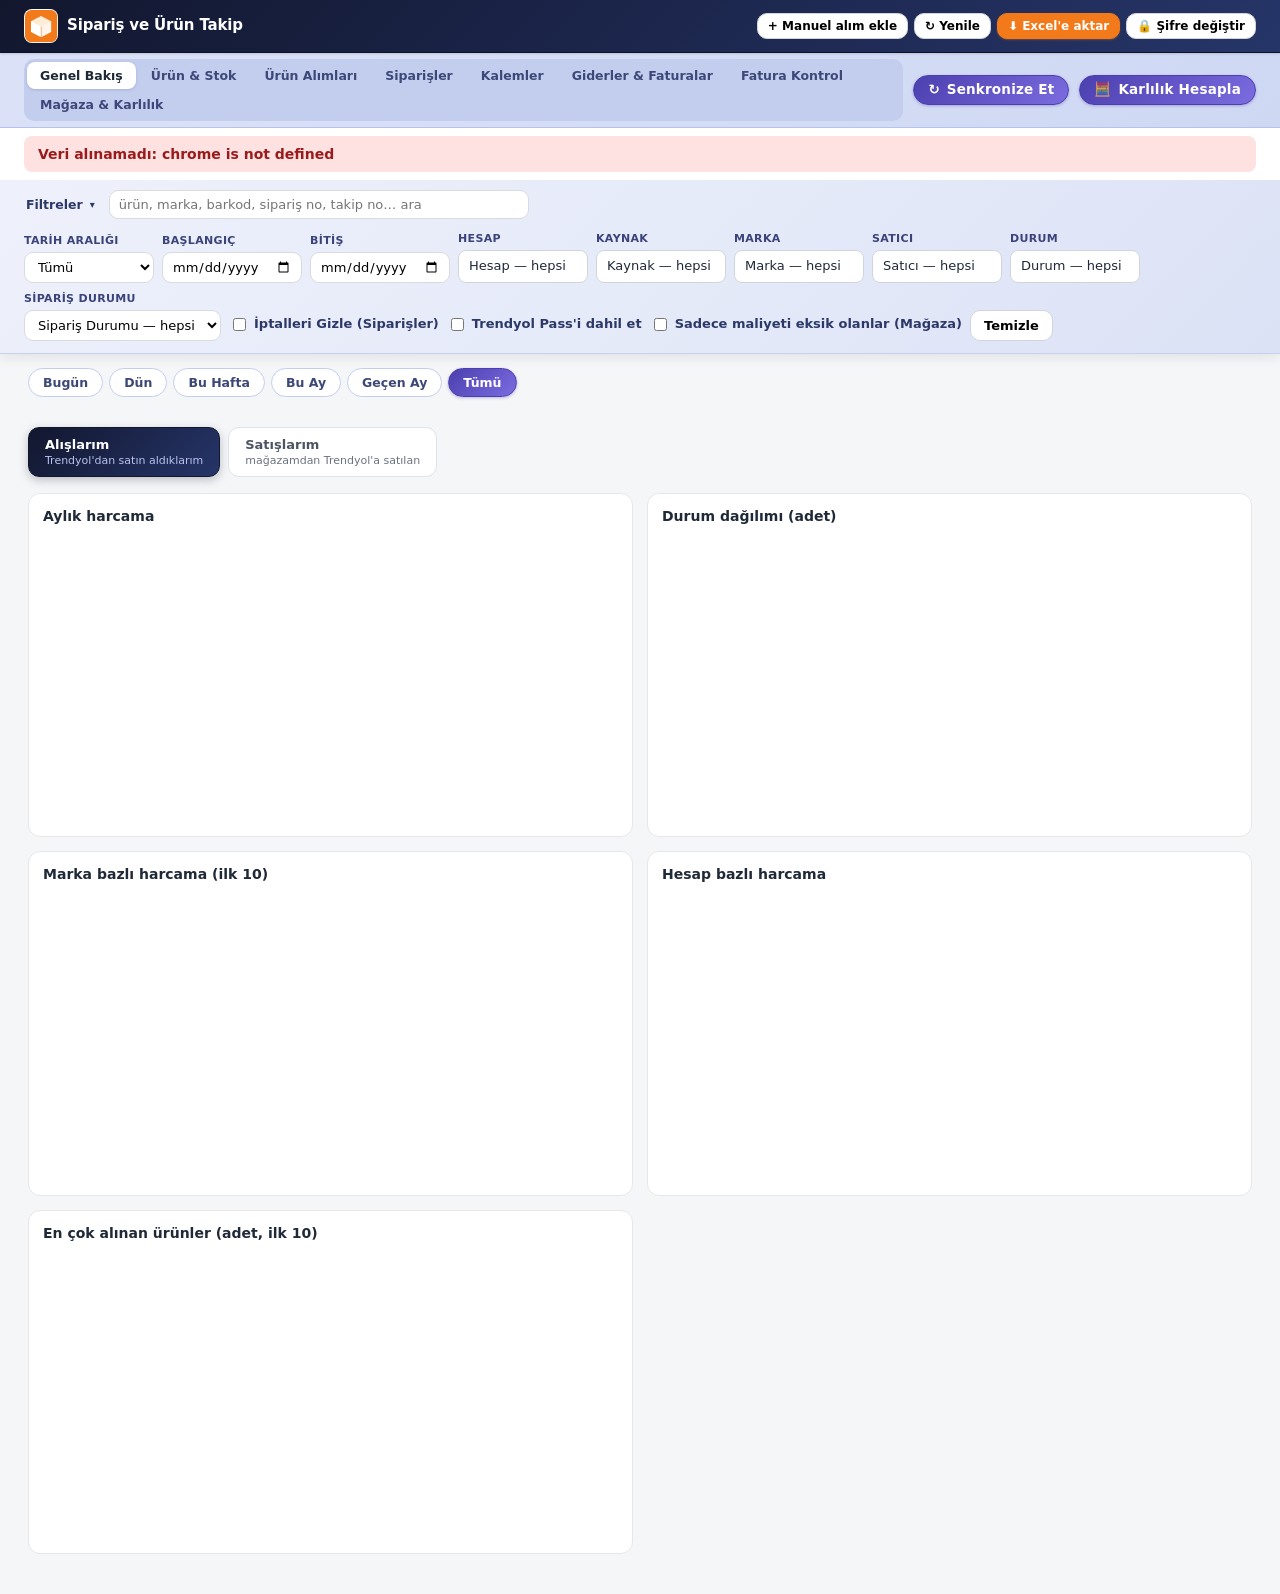
==== dashboard.html @ 00ccda80 "Add files via upload" ====
<!doctype html>
<html lang="tr"><head><meta charset="utf-8"><meta name="viewport" content="width=device-width,initial-scale=1">
<title>Sipariş &amp; Ürün Takip</title>
<link rel="icon" type="image/png" href="favicon.png">
<link rel="stylesheet" href="dashboard.css"></head>
<body>
<div class="page-head">
<header class="top">
  <button id="brandHome" class="brand" type="button" title="Ana sayfaya dön">
    <img src="logo.png" alt="" class="logo">
    <div><h1>Sipariş ve Ürün Takip</h1><div id="sub" class="muted"></div></div>
  </button>
  <div class="actions">
    <button id="addManual" class="btn">+ Manuel alım ekle</button>
    <button id="refresh" class="btn">↻ Yenile</button>
    <button id="export" class="btn primary">⬇ Excel'e aktar</button>
    <button id="changePw" class="btn">🔒 Şifre değiştir</button>
    <button id="logout" class="btn sec">Çıkış yap</button>
  </div>
</header>
<div class="tabs-bar">
  <button id="tabsToggle" class="tabs-toggle" type="button" aria-expanded="false" aria-label="Menü">
    <span></span><span></span><span></span>
  </button>
  <nav class="tabs" id="tabs">
    <button data-tab="overview" class="on">Genel Bakış</button>
    <button data-tab="stock">Ürün &amp; Stok</button>
    <button data-tab="orders">Ürün Alımları</button>
    <button data-tab="storeOrders">Siparişler</button>
    <button data-tab="items">Kalemler</button>
    <button data-tab="expenses">Giderler &amp; Faturalar</button>
    <button data-tab="invoices">Fatura Kontrol</button>
    <button data-tab="seller">Mağaza &amp; Karlılık</button>
  </nav>
  <!-- v11: Umit'in isteğiyle — eskiden "Siparişler" ve "Mağaza & Karlılık" sekmelerinin içinde,
       aşağıda kaybolan iki ayrı buton vardı. Artık TEK, her zaman görünen (üst çubukta sabit)
       bir buton var; hangi sekmede olursan ol aynı mağaza senkronunu tetikliyor. -->
  <button id="sellerSyncNow" class="icon-btn labeled" type="button" title="Trendyol mağaza verilerini şimdi senkronize et">↻ <span>Senkronize Et</span></button>
  <button id="openProfitCalc" class="icon-btn labeled" type="button" title="Komisyon &amp; Kârlılık Hesapla">🧮 <span>Karlılık Hesapla</span></button>
</div>
<div id="banner" class="banner hide"></div>

<section class="filters">
  <div class="filters-bar">
    <button id="filtersToggle" class="filters-toggle" type="button" aria-expanded="true">
      <span>Filtreler</span><span id="filtersActiveCount" class="filters-badge hide">0</span><span class="chev">▾</span>
    </button>
    <div class="filters-quick"><input type="search" id="q" placeholder="ürün, marka, barkod, sipariş no, takip no… ara"></div>
  </div>
  <div class="filters-body" id="filtersBody">
    <div class="f"><label>Tarih aralığı</label>
      <select id="preset"><option value="all">Tümü</option><option value="today">Bugün</option><option value="yesterday">Dün</option><option value="week">Bu hafta</option><option value="month">Bu ay</option><option value="lastmonth">Geçen ay</option><option value="30">Son 30 gün</option><option value="90">Son 3 ay</option><option value="year">Bu yıl</option><option value="custom">Özel</option></select></div>
    <div class="f"><label>Başlangıç</label><input type="date" id="from"></div>
    <div class="f"><label>Bitiş</label><input type="date" id="to"></div>
    <div class="f"><label>Hesap</label><div id="fAccount"></div></div>
    <div class="f"><label>Kaynak</label><div id="fSource"></div></div>
    <div class="f"><label>Marka</label><div id="fBrand"></div></div>
    <div class="f"><label>Satıcı</label><div id="fSeller"></div></div>
    <div class="f"><label>Durum</label><div id="fGroup"></div></div>
    <div class="f"><label>Sipariş Durumu</label>
      <select id="ocStatus">
        <option value="">Sipariş Durumu — hepsi</option>
        <option value="preparing">Yeni</option>
        <option value="onway">Kargolandı</option>
        <option value="delivered">Teslim Edildi</option>
        <option value="closed">İptal / İade</option>
      </select>
    </div>
    <div class="f chk"><label><input type="checkbox" id="ocHideCancelled"> İptalleri Gizle (Siparişler)</label></div>
    <div class="f chk"><label><input type="checkbox" id="svc"> Trendyol Pass'i dahil et</label></div>
    <div class="f chk"><label><input type="checkbox" id="sellerOnlyMissing"> Sadece maliyeti eksik olanlar (Mağaza)</label></div>
    <div class="f"><label>&nbsp;</label><button id="clear" class="btn">Temizle</button></div>
  </div>
</section>
</div>

<main>
  <nav id="quickChips" class="quick-chips">
    <button type="button" data-preset="today">Bugün</button>
    <button type="button" data-preset="yesterday">Dün</button>
    <button type="button" data-preset="week">Bu Hafta</button>
    <button type="button" data-preset="month">Bu Ay</button>
    <button type="button" data-preset="lastmonth">Geçen Ay</button>
    <button type="button" data-preset="all" class="on">Tümü</button>
  </nav>
  <section id="cards" class="cards"></section>

  <section id="tab-overview" class="tab">
    <nav class="subtabs" id="ovSubtabs">
      <button data-ov="buy" class="on">Alışlarım <span class="muted">Trendyol'dan satın aldıklarım</span></button>
      <button data-ov="sell">Satışlarım <span class="muted">mağazamdan Trendyol'a satılan</span></button>
    </nav>
    <div id="ov-buy" class="ovpane">
      <div class="charts">
        <div class="chartbox"><h3>Aylık harcama</h3><div class="ch"><canvas id="cMonthly"></canvas></div></div>
        <div class="chartbox"><h3>Durum dağılımı (adet)</h3><div class="ch"><canvas id="cStatus"></canvas></div></div>
        <div class="chartbox"><h3>Marka bazlı harcama (ilk 10)</h3><div class="ch"><canvas id="cBrand"></canvas></div></div>
        <div class="chartbox"><h3>Hesap bazlı harcama</h3><div class="ch"><canvas id="cAccount"></canvas></div></div>
        <div class="chartbox"><h3>En çok alınan ürünler (adet, ilk 10)</h3><div class="ch"><canvas id="cProducts"></canvas></div></div>
      </div>
    </div>
    <div id="ov-sell" class="ovpane hide">
      <section id="storeSalesCards" class="cards"></section>
      <div class="charts">
        <div class="chartbox"><h3>Aylık mağaza satışı (brüt / net)</h3><div class="ch"><canvas id="cStoreSales"></canvas></div></div>
        <div class="chartbox"><h3>Marka bazlı mağaza satışı (ilk 10)</h3><div class="ch"><canvas id="cStoreBrand"></canvas></div></div>
        <div class="chartbox"><h3>Mağaza sipariş durumu (adet)</h3><div class="ch"><canvas id="cStoreStatus"></canvas></div></div>
      </div>
    </div>
  </section>
  <section id="tab-items" class="tab hide"><div id="tItems"></div></section>
  <section id="tab-orders" class="tab hide"><div id="tOrders"></div></section>
  <section id="tab-storeOrders" class="tab hide">
    <div id="storeOrdersSettleWarn" class="warn-banner hide"></div>
    <div class="tinfo" style="margin-bottom:10px">
      <div id="storeOrdersSub" class="muted"></div>
    </div>
    <section id="storeOrdersCards" class="cards"></section>
    <!-- v12: Umit'in isteğiyle — bu sekmeye özel ayrı bir filtre kutusu kalmadı, hepsi (Tarih,
         Arama, Sipariş Durumu, İptalleri Gizle) üstteki tek genel filtre panelinde. -->
    <div id="tSellerOrders"></div>
    <p id="storeOrdersStats" class="muted" style="margin-top:10px"></p>
  </section>
  <section id="tab-stock" class="tab hide">
    <div id="tStock"></div>
  </section>
  <section id="tab-expenses" class="tab hide">
    <div class="tinfo" style="margin-bottom:10px">
      <div class="muted">Şirket giderleri ve faturaların. Üstteki tarih aralığı burayı da etkiler.</div>
      <button id="addExpense" class="btn primary">+ Gider Ekle</button>
    </div>
    <section class="filters" style="position:static;border-radius:12px;border:1px solid #e5e7eb;margin-bottom:14px">
      <div class="filters-body">
        <div class="f"><label>Kategori</label><div id="fExpCategory"></div></div>
        <div class="f"><label>Ödeme Yöntemi</label><div id="fExpMethod"></div></div>
        <div class="f"><label>Ödenen Kurum</label><div id="fExpVendor"></div></div>
        <div class="f grow"><label>Ara</label><input type="search" id="expQ" placeholder="başlık, kurum, not…"></div>
        <div class="f"><label>&nbsp;</label><button id="expClear" class="btn">Temizle</button></div>
      </div>
    </section>
    <section id="expCards" class="cards"></section>
    <div class="charts" style="margin-bottom:16px">
      <div class="chartbox"><h3>Aylık gider</h3><div class="ch"><canvas id="cExpMonthly"></canvas></div></div>
      <div class="chartbox"><h3>Kategori dağılımı</h3><div class="ch"><canvas id="cExpCategory"></canvas></div></div>
      <div class="chartbox"><h3>Kurum bazlı gider (ilk 10)</h3><div class="ch"><canvas id="cExpVendor"></canvas></div></div>
    </div>
    <div id="tExpenses"></div>
  </section>
  <section id="tab-invoices" class="tab hide">
    <div class="tinfo" style="margin-bottom:10px">
      <label class="chk-inline"><input type="checkbox" id="invOnlyUnchecked" checked> Sadece kontrol edilmemiş olanları göster</label>
    </div>
    <div id="tInvoices"></div>
  </section>
  <section id="tab-seller" class="tab hide">
    <div id="sellerSettleWarn" class="warn-banner hide"></div>
    <div class="tinfo" style="margin-bottom:10px">
      <div id="sellerSub" class="muted"></div>
    </div>
    <section id="sellerCards" class="cards"></section>
    <input type="file" id="orderCostsFile" accept=".xlsx,.xls" class="hide">
    <!-- v12: Umit'in isteğiyle — bu sekmeye özel ayrı Marka/Ara kutusu kalmadı, üstteki tek genel
         filtre panelini kullanıyor (Marka çoklu-seçim ve arama kutusu artık ürün adı/barkod/marka
         üzerinden de arıyor). "Sadece maliyeti eksik olanlar" üstteki panelde tek başına kaldı. -->
    <div class="charts" style="margin-bottom:16px">
      <div class="chartbox"><h3>Tutar nereye gidiyor (tahmini, tüm mağaza)</h3><div class="ch"><canvas id="cProfitPie"></canvas></div></div>
      <div class="chartbox"><h3>Aylık net kâr — tahmini / kesin</h3><div class="ch"><canvas id="cProfitTrend"></canvas></div></div>
      <div class="chartbox"><h3>Marka bazlı net kâr (ilk 10)</h3><div class="ch"><canvas id="cSellerBrand"></canvas></div></div>
      <div class="chartbox"><h3>En çok satan ürünler (adet, ilk 10)</h3><div class="ch"><canvas id="cSellerTop"></canvas></div></div>
    </div>
    <div id="tSeller"></div>
  </section>
</main>


<div id="modal" class="modal hide"></div>
<script src="lib/chart.umd.js"></script>
<script src="lib/xlsx.full.min.js"></script>
<script src="dashboard.js"></script>
</body></html>
---- dashboard.css ----
*{box-sizing:border-box}
body{margin:0;font:14px/1.45 system-ui,-apple-system,Segoe UI,sans-serif;color:#1f2937;background:#f5f6f8}
/* Umit'in isteğiyle: butonlar/seçim kutuları tarayıcının kendi (sayfayla uyumsuz) varsayılan
   yazı tipini kullanıyordu — artık sayfanın kendi yazı tipini (yukarıdaki system-ui) miras alıyorlar. */
button,select,input,textarea{font-family:inherit}
.hide{display:none!important}.muted{color:#6b7280;font-size:12px}
.page-head{position:sticky;top:0;z-index:30;background:#fff;box-shadow:0 4px 12px rgba(15,23,42,.08)}
.top{display:flex;justify-content:space-between;align-items:center;padding:9px 24px;background:linear-gradient(135deg,#12172e 0%,#1e2952 60%,#263568 100%);border-bottom:1px solid #0d1226;box-shadow:0 1px 2px rgba(15,23,42,.15);position:relative;z-index:25}
.top h1{color:#fff}
.top .muted{color:#b9c3ec}
.brand{display:flex;align-items:center;gap:9px;cursor:pointer;border:0;background:none;padding:0;text-align:left;font:inherit;color:inherit;border-radius:10px}
.brand:hover{opacity:.85}.brand:focus-visible{outline:2px solid #f27a1a;outline-offset:3px}
.brand .logo{width:34px;height:34px;border-radius:8px;flex:none;object-fit:contain;background:#fff;box-shadow:0 1px 3px rgba(15,23,42,.15)}
h1{margin:0;font-size:15px;font-weight:800;letter-spacing:-.01em;display:flex;align-items:center}
h3{margin:0 0 8px;font-size:14px}
.actions{display:flex;gap:6px}
.top .actions .btn{padding:5px 10px;font-size:12px}
.btn{padding:7px 13px;border:1px solid #d1d5db;background:#fff;border-radius:10px;cursor:pointer;font-weight:600;font-size:13px;transition:background .15s ease,border-color .15s ease,box-shadow .15s ease}
.btn:hover{background:#f3f4f6;border-color:#c7cbd1}.btn.primary{background:#f27a1a;border-color:#f27a1a;color:#fff;box-shadow:0 1px 2px rgba(242,122,26,.35)}.btn.primary:hover{background:#dd6b10;border-color:#dd6b10}
.btn.sm{padding:3px 8px;font-size:12px}.btn.danger{color:#b91c1c;border-color:#fecaca}
.banner{margin:8px 24px;padding:8px 14px;border-radius:8px;background:#fee2e2;color:#991b1b;font-weight:600}
.filters{padding:6px 24px;background:linear-gradient(135deg,#eef1fb 0%,#e5eaf9 55%,#dbe2f5 100%);border-bottom:1px solid #c7d1ee}
.filters-bar{display:flex;align-items:center;gap:12px;padding:4px 0}
.filters-toggle{display:flex;align-items:center;gap:7px;background:none;border:0;cursor:pointer;font-weight:800;font-size:12.5px;color:#2c3968;padding:4px 2px}
.filters-toggle:hover{opacity:.75}
.filters-toggle .chev{font-size:10px;transition:transform .15s ease}
.filters-toggle[aria-expanded="false"] .chev{transform:rotate(-90deg)}
.filters-badge{background:#334283;color:#fff;font-size:10.5px;font-weight:700;border-radius:999px;padding:1px 7px;min-width:16px;text-align:center}
.filters-quick{flex:1;max-width:420px}
.filters-body{display:flex;flex-wrap:wrap;gap:8px;align-items:flex-end;padding:8px 0 6px}
.filters-body.hide{display:none}
.f label{display:block;font-size:11px;font-weight:700;color:#3a437a;margin-bottom:3px;text-transform:uppercase;letter-spacing:.03em}
.f.grow{flex:1;min-width:200px}.f.chk label{font-size:13px;color:#2c3968;font-weight:600;display:flex;gap:5px;align-items:center;margin:0;padding-bottom:7px;text-transform:none;letter-spacing:normal}
.chk-inline{font-size:13px;color:#374151;font-weight:600;display:inline-flex;gap:6px;align-items:center}
.warn-banner{background:#fff7ed;border:1px solid #fed7aa;color:#9a3412;font-weight:600;font-size:12.5px;padding:9px 14px;border-radius:10px;margin-bottom:12px;display:flex;align-items:flex-start;gap:8px;line-height:1.4}
.warn-banner.hide{display:none}
.row-cancelled td{color:#b3b7c4}
.row-cancelled td.num{text-decoration:line-through}
.row-cancelled td .badge{text-decoration:none}
input[type=date],input[type=search],input[type=number],input[type=text],select{padding:6px 9px;border:1px solid #d9dbe0;border-radius:9px;font-size:13px;background:#fff;width:100%;transition:border-color .15s ease,box-shadow .15s ease}
input:focus,select:focus{outline:none;border-color:#f27a1a;box-shadow:0 0 0 3px rgba(242,122,26,.13)}
.f input[type=date]{width:140px}#preset{width:130px}
.ms{position:relative}.ms summary{list-style:none;padding:6px 10px;border:1px solid #d1d5db;border-radius:8px;background:#fff;cursor:pointer;font-size:13px;min-width:130px;user-select:none}
.ms summary::-webkit-details-marker{display:none}.ms[open] summary{border-color:#f27a1a}
.ms-list{position:absolute;top:100%;left:0;margin-top:4px;background:#fff;border:1px solid #d1d5db;border-radius:8px;box-shadow:0 8px 24px rgba(0,0,0,.12);max-height:280px;overflow:auto;min-width:220px;padding:6px;z-index:30}
.ms-list label{display:flex;gap:6px;align-items:center;padding:4px 6px;margin:0;font-size:13px;font-weight:500;color:#1f2937;border-radius:6px;cursor:pointer}
.ms-list label:hover{background:#f3f4f6}
main{padding:14px 28px 40px}
.quick-chips{display:flex;flex-wrap:wrap;gap:6px;margin-bottom:12px}
.quick-chips.hide{display:none}
.quick-chips button{border:1px solid #c3ceef;background:#fff;color:#3d4778;font-weight:700;font-size:12.5px;padding:6px 14px;border-radius:999px;cursor:pointer;transition:background .15s ease,color .15s ease,box-shadow .15s ease}
.quick-chips button:hover{background:#eef1fb}
.quick-chips button.on{background:linear-gradient(135deg,#4c3fae 0%,#7b6ce0 100%);border-color:#4c3fae;color:#fff;box-shadow:0 1px 3px rgba(76,63,174,.35)}
.cards{display:grid;grid-template-columns:repeat(auto-fit,minmax(190px,1fr));gap:12px;margin-bottom:18px}
main>.cards:first-child{margin-top:-2px;padding-top:12px;border-top:1px solid #e2e8f0}
.card{background:#fff;border:1px solid #ececef;border-radius:14px;padding:13px 16px;border-left:4px solid #9ca3af;box-shadow:0 1px 2px rgba(15,23,42,.03);transition:box-shadow .15s ease,transform .15s ease}
.card:hover{box-shadow:0 5px 16px rgba(15,23,42,.08);transform:translateY(-1px)}
.card .lbl{font-size:11px;font-weight:700;color:#6b7280;text-transform:uppercase;letter-spacing:.04em}
.card .big{font-size:25px;font-weight:800;margin-top:3px;letter-spacing:-.01em}.card .money{font-size:15px;font-weight:700}.card .sub{font-size:12px;color:#6b7280;margin-top:1px}
.card.total{border-left-color:#f27a1a;background:linear-gradient(180deg,#fff7ed 0%,#fff 65%)}
.card.delivered{border-left-color:#16a34a;background:linear-gradient(180deg,#f0fdf4 0%,#fff 65%)}
.card.onway{border-left-color:#2563eb;background:linear-gradient(180deg,#eff6ff 0%,#fff 65%)}
.card.preparing{border-left-color:#d97706;background:linear-gradient(180deg,#fffbeb 0%,#fff 65%)}
.card.closed{border-left-color:#dc2626;background:linear-gradient(180deg,#fef2f2 0%,#fff 65%)}
.card.clickable{cursor:pointer}
.tabs-bar{padding:6px 24px;background:linear-gradient(135deg,#dbe2f7 0%,#cfd8f3 100%);border-bottom:1px solid #b7c2ea;position:relative;z-index:24;display:flex;align-items:center;justify-content:space-between;gap:10px}
.tabs{display:inline-flex;flex-wrap:wrap;gap:2px;background:#c3ceef;padding:3px;border-radius:10px;border-bottom:none}
.icon-btn{flex:none;width:32px;height:32px;border-radius:9px;border:1px solid #b7c2ea;background:#fff;cursor:pointer;font-size:16px;line-height:1;display:flex;align-items:center;justify-content:center;box-shadow:0 1px 2px rgba(15,23,42,.08);transition:background .15s ease,box-shadow .15s ease}
.icon-btn:hover{background:#f4f6fc;box-shadow:0 2px 6px rgba(15,23,42,.15)}
.icon-btn.labeled{width:auto;height:auto;padding:7px 14px;gap:7px;border-radius:20px;font-size:13.5px;font-weight:700;color:#fff;background:linear-gradient(135deg,#4c3fae 0%,#7b6ce0 100%);border:1px solid #4c3fae;box-shadow:0 1px 3px rgba(76,63,174,.35)}
.icon-btn.labeled span{color:#fff;font-weight:700;letter-spacing:.2px}
.icon-btn.labeled:hover{background:linear-gradient(135deg,#453991 0%,#6e5fd6 100%);box-shadow:0 2px 8px rgba(76,63,174,.45)}
.tabs button{padding:6px 13px;border:0;border-radius:8px;background:none;font-weight:700;color:#3d4778;cursor:pointer;font-size:12.5px;transition:background .15s ease,color .15s ease}
.tabs button:hover:not(.on){color:#1f2937}
.tabs button.on{color:#1f2937;background:#fff;box-shadow:0 1px 3px rgba(15,23,42,.15)}
.tabs-toggle{display:none;flex:none;flex-direction:column;justify-content:center;align-items:center;gap:4px;width:34px;height:34px;border-radius:9px;border:1px solid #b7c2ea;background:#fff;cursor:pointer;box-shadow:0 1px 2px rgba(15,23,42,.08)}
.tabs-toggle span{display:block;width:18px;height:2px;border-radius:2px;background:#3d4778}
.section-title{margin:22px 0 10px;font-size:14px;font-weight:800;color:#374151}
.subtabs{display:flex;gap:8px;margin:2px 0 16px}
.subtabs button{padding:9px 16px;border:1px solid #dfe3ea;border-radius:11px;background:#fff;font-weight:800;font-size:13px;color:#4b5563;cursor:pointer;display:flex;flex-direction:column;align-items:flex-start;gap:2px;transition:background .15s ease,border-color .15s ease,box-shadow .15s ease}
.subtabs button .muted{font-weight:500;font-size:11px}
.subtabs button:hover:not(.on){border-color:#c7d1ee}
.subtabs button.on{background:linear-gradient(135deg,#12172e 0%,#1e2952 60%,#263568 100%);border-color:#12172e;color:#fff;box-shadow:0 3px 10px rgba(18,23,46,.25)}
.subtabs button.on .muted{color:#b9c3ec}
.ovpane.hide{display:none}
.charts{display:grid;grid-template-columns:repeat(auto-fit,minmax(min(420px,100%),1fr));gap:14px}
.chartbox{background:#fff;border:1px solid #e5e7eb;border-radius:12px;padding:12px 14px}.ch{position:relative;height:290px}
.tinfo{display:flex;justify-content:space-between;align-items:center;margin-bottom:8px;font-size:13px;color:#374151;font-weight:600;gap:10px;flex-wrap:wrap}
.pager{display:flex;gap:6px;align-items:center;font-weight:500}
.twrap{overflow:auto;background:#fff;border:1px solid #e5e7eb;border-radius:12px}
table{border-collapse:collapse;width:100%;font-size:13px}
th{position:sticky;top:0;background:#f9fafb;text-align:left;padding:8px 10px;font-size:11px;text-transform:uppercase;letter-spacing:.03em;color:#6b7280;border-bottom:1px solid #e5e7eb;cursor:pointer;white-space:nowrap;user-select:none}
td{padding:7px 10px;border-bottom:1px solid #f0f1f3;vertical-align:middle}tr:hover td{background:#fafafa}
th.num,td.num{text-align:right;white-space:nowrap}td a{color:#c2570a;text-decoration:none;font-weight:600}td a:hover{text-decoration:underline}
.prod{display:flex;gap:8px;align-items:center;min-width:240px;max-width:420px}.prod img{width:34px;height:34px;object-fit:cover;border-radius:6px;background:#eee;flex:none}
.badge{display:inline-block;padding:2px 8px;border-radius:999px;font-size:11px;font-weight:700;white-space:nowrap;margin:1px 2px 1px 0}
.g-delivered{background:#dcfce7;color:#166534}.g-onway{background:#dbeafe;color:#1e40af}.g-preparing{background:#fef3c7;color:#92400e}.g-closed{background:#fee2e2;color:#991b1b}.g-unknown{background:#e5e7eb;color:#374151}
.low{color:#b91c1c;font-weight:800}.empty{padding:28px;text-align:center;color:#6b7280}
.good{color:#166534;font-weight:800}
.simOut{margin-top:10px;border-top:1px solid #e5e7eb;padding-top:8px}
.simRow{display:flex;justify-content:space-between;gap:12px;padding:3px 0;font-size:13px}
.simRow.low,.simRow.good{font-size:15px;font-weight:800;padding-top:6px}
.simOut hr{border:none;border-top:1px dashed #d1d5db;margin:6px 0}
.icon-btn{border:1px solid #e5e7eb;background:#fff;border-radius:8px;width:28px;height:28px;font-size:14px;cursor:pointer;line-height:1;padding:0}
.icon-btn:hover{background:#f3f4f6}
.simEditTitle{font-size:12px;color:#6b7280;font-weight:700;margin:12px 0 4px}
.editable{cursor:pointer;border-bottom:1px dashed #9ca3af}
/* Ürün & Stok tablosu: çok sütunlu olduğu için başlıkları sıkıştırıp gerektiğinde alt alta sardırıyoruz,
   böylece yatay kaymak yerine kolonlar dar kalıyor. */
#tStock table{table-layout:auto}
#tStock th{white-space:normal;line-height:1.2;font-size:10px;padding:6px 5px;text-align:center;vertical-align:bottom;word-break:normal}
#tStock th:nth-child(1),#tStock th:nth-child(2){text-align:left}
#tStock th.num{max-width:66px}
#tStock td{padding:6px 7px;font-size:12.5px}
#tStock .prod{min-width:170px;max-width:250px}
@media(max-width:700px){#tStock th{font-size:9px;padding:5px 4px}#tStock td{padding:5px 5px;font-size:12px}#tStock .prod{min-width:130px;max-width:190px}}

/* Mağaza & Karlılık tablosu (#tSeller): çok sütunlu olduğu için aynı sıkıştırma mantığı — başlıklar
   gerektiğinde 2 satıra sarılıyor, hücreler daralıyor, yazılar/butonlar birbirine girmiyor. */
#tSeller table{table-layout:auto}
#tSeller th{white-space:normal;line-height:1.25;font-size:10.5px;padding:6px 6px;text-align:center;vertical-align:bottom;word-break:normal}
#tSeller th:nth-child(1),#tSeller th:nth-child(2){text-align:left}
#tSeller td{padding:6px 8px;font-size:12.5px}
#tSeller .prod{min-width:170px;max-width:260px}
#tSeller .acts-left{gap:4px}
#tSeller .acts-left .btn.sm{font-size:11px;padding:3px 7px}
@media(max-width:900px){#tSeller th{font-size:9.5px;padding:5px 4px}#tSeller td{padding:5px 6px;font-size:12px}}
.modal{position:fixed;inset:0;background:rgba(0,0,0,.4);display:flex;align-items:center;justify-content:center;z-index:100}
.mbox{background:#fff;border-radius:14px;padding:18px 20px;width:min(520px,94vw);max-height:90vh;overflow:auto}
.mbox h2{margin:0 0 10px;font-size:16px}.mbox .row{margin:8px 0}.mbox label{display:block;font-size:12px;font-weight:700;margin-bottom:3px}
.mbox .btns{display:flex;gap:8px;justify-content:flex-end;margin-top:14px}.mbox .err{color:#b91c1c;font-weight:600;font-size:12px}
.mv{display:flex;justify-content:space-between;align-items:center;padding:4px 0;border-bottom:1px solid #f0f1f3;font-size:12px}
.calc-result{background:linear-gradient(160deg,#f3f0ff 0%,#eef2ff 55%,#fdf6e8 100%);border:1px solid #d9d3f7;border-radius:14px;padding:14px 16px;box-shadow:0 2px 10px rgba(76,63,174,.08)}
.calc-result h3{margin:0 0 10px;font-size:13px;color:#4c3fae;font-weight:800;letter-spacing:.2px}
.calc-row{display:flex;justify-content:space-between;align-items:center;padding:6px 4px;font-size:13px;border-bottom:1px dashed #d9d3f7;gap:10px;border-radius:6px}
.calc-row:last-child{border-bottom:0}
.calc-row:hover{background:rgba(124,108,224,.08)}
.calc-row b{font-weight:800;color:#312e6b}
.calc-row.pos b{color:#16a34a}.calc-row.neg b{color:#dc2626}
.calc-divider{height:2px;background:linear-gradient(90deg,#c7bdf5,#f3d98b);margin:8px 0;border-radius:2px}
.mbox.wide .calc-result{margin-top:2px}
#modal .mbox.wide h2{color:#4c3fae}
@media(max-width:700px){
  .charts{grid-template-columns:1fr}
  .top,.filters,main,.tabs-bar{padding-left:12px;padding-right:12px}
  .top{flex-direction:column;align-items:stretch;gap:8px;padding-top:9px;padding-bottom:9px}
  .brand{gap:8px}
  .brand .logo{width:30px;height:30px;border-radius:8px}
  h1{font-size:14px}
  .actions{flex-wrap:wrap;gap:6px}
  .actions .btn{flex:1 1 auto;padding:6px 8px;font-size:12px;text-align:center}
  .tabs-bar{padding-top:6px;padding-bottom:6px;position:relative}
  .tabs-toggle{display:flex}
  .tabs{display:none;position:absolute;top:calc(100% + 6px);left:12px;right:12px;flex-direction:column;flex-wrap:nowrap;gap:3px;background:#fff;border:1px solid #c3ceef;border-radius:12px;padding:6px;box-shadow:0 8px 24px rgba(15,23,42,.18);z-index:30}
  .tabs.open{display:flex}
  .tabs button{flex:none;width:100%;text-align:left;padding:9px 12px;font-size:13px;border-radius:8px}
  .tabs button.on{background:#eef1fb}
  .filters-bar{flex-wrap:wrap;gap:8px}
  .filters-quick{max-width:none;min-width:100%;order:1}
  .filters-body{flex-direction:column;align-items:stretch;gap:8px}
  .f{width:100%}
  .f.grow{min-width:0}
  .f input[type=date],#preset{width:100%}
  .ms summary{width:100%}
  .cards{grid-template-columns:repeat(auto-fit,minmax(140px,1fr));gap:8px}
  .card{padding:10px 12px}
  .card .big{font-size:20px}
  table{font-size:12px}
  th,td{padding:6px 7px}
  .prod{min-width:160px;max-width:220px}
  .prod img{width:28px;height:28px}
  .chartbox{padding:10px}
  .ch{height:220px}
  .tinfo{font-size:12px}
}
.btn.sec{background:#f3f4f6}
.toast{position:fixed;bottom:18px;left:50%;transform:translateX(-50%);background:#166534;color:#fff;padding:9px 16px;border-radius:10px;font-weight:700;z-index:300;box-shadow:0 6px 20px rgba(0,0,0,.25)}
.mbox.wide{width:min(780px,96vw)}.two{display:grid;grid-template-columns:1fr 1fr;gap:10px}
.irow{display:grid;grid-template-columns:2fr 1fr .5fr .8fr 1.4fr auto;gap:6px;margin-bottom:6px;align-items:center}.irow.hdr{font-size:11px;font-weight:700;color:#6b7280}
.acts{display:flex;gap:4px;justify-content:flex-end}
.acts-left{display:flex;gap:6px;align-items:center;flex-wrap:wrap}
@media(max-width:700px){.two{grid-template-columns:1fr}.irow{grid-template-columns:1fr 1fr}.mbox{padding:14px 14px}.mbox.wide{width:min(96vw,96vw)}}
#login{position:fixed;inset:0;background:#f5f6f8;align-items:center;justify-content:center;padding:16px;z-index:500}
#login form{background:#fff;border:1px solid #ececef;border-radius:16px;padding:30px 26px;width:min(380px,100%);box-shadow:0 10px 34px rgba(15,23,42,.1)}
#login h2{margin:0 0 6px;font-size:19px;font-weight:800;letter-spacing:-.01em}
#login .row{margin-bottom:14px}
#login .row label{display:block;font-size:11px;font-weight:700;color:#6b7280;margin-bottom:4px;text-transform:uppercase;letter-spacing:.03em}
#login input{width:100%;padding:9px 11px;border:1px solid #d9dbe0;border-radius:9px;font-size:14px;background:#fff}
#login input:focus{outline:none;border-color:#f27a1a;box-shadow:0 0 0 3px rgba(242,122,26,.13)}
#login button[type=submit]{width:100%;margin-top:8px;padding:10px;border:1px solid #f27a1a;background:#f27a1a;color:#fff;font-weight:700;border-radius:10px;cursor:pointer;font-size:14px;transition:background .15s ease}
#login button[type=submit]:hover{background:#dd6b10}
#login .err{margin-top:10px;color:#b91c1c;font-weight:600;font-size:12px;min-height:14px}
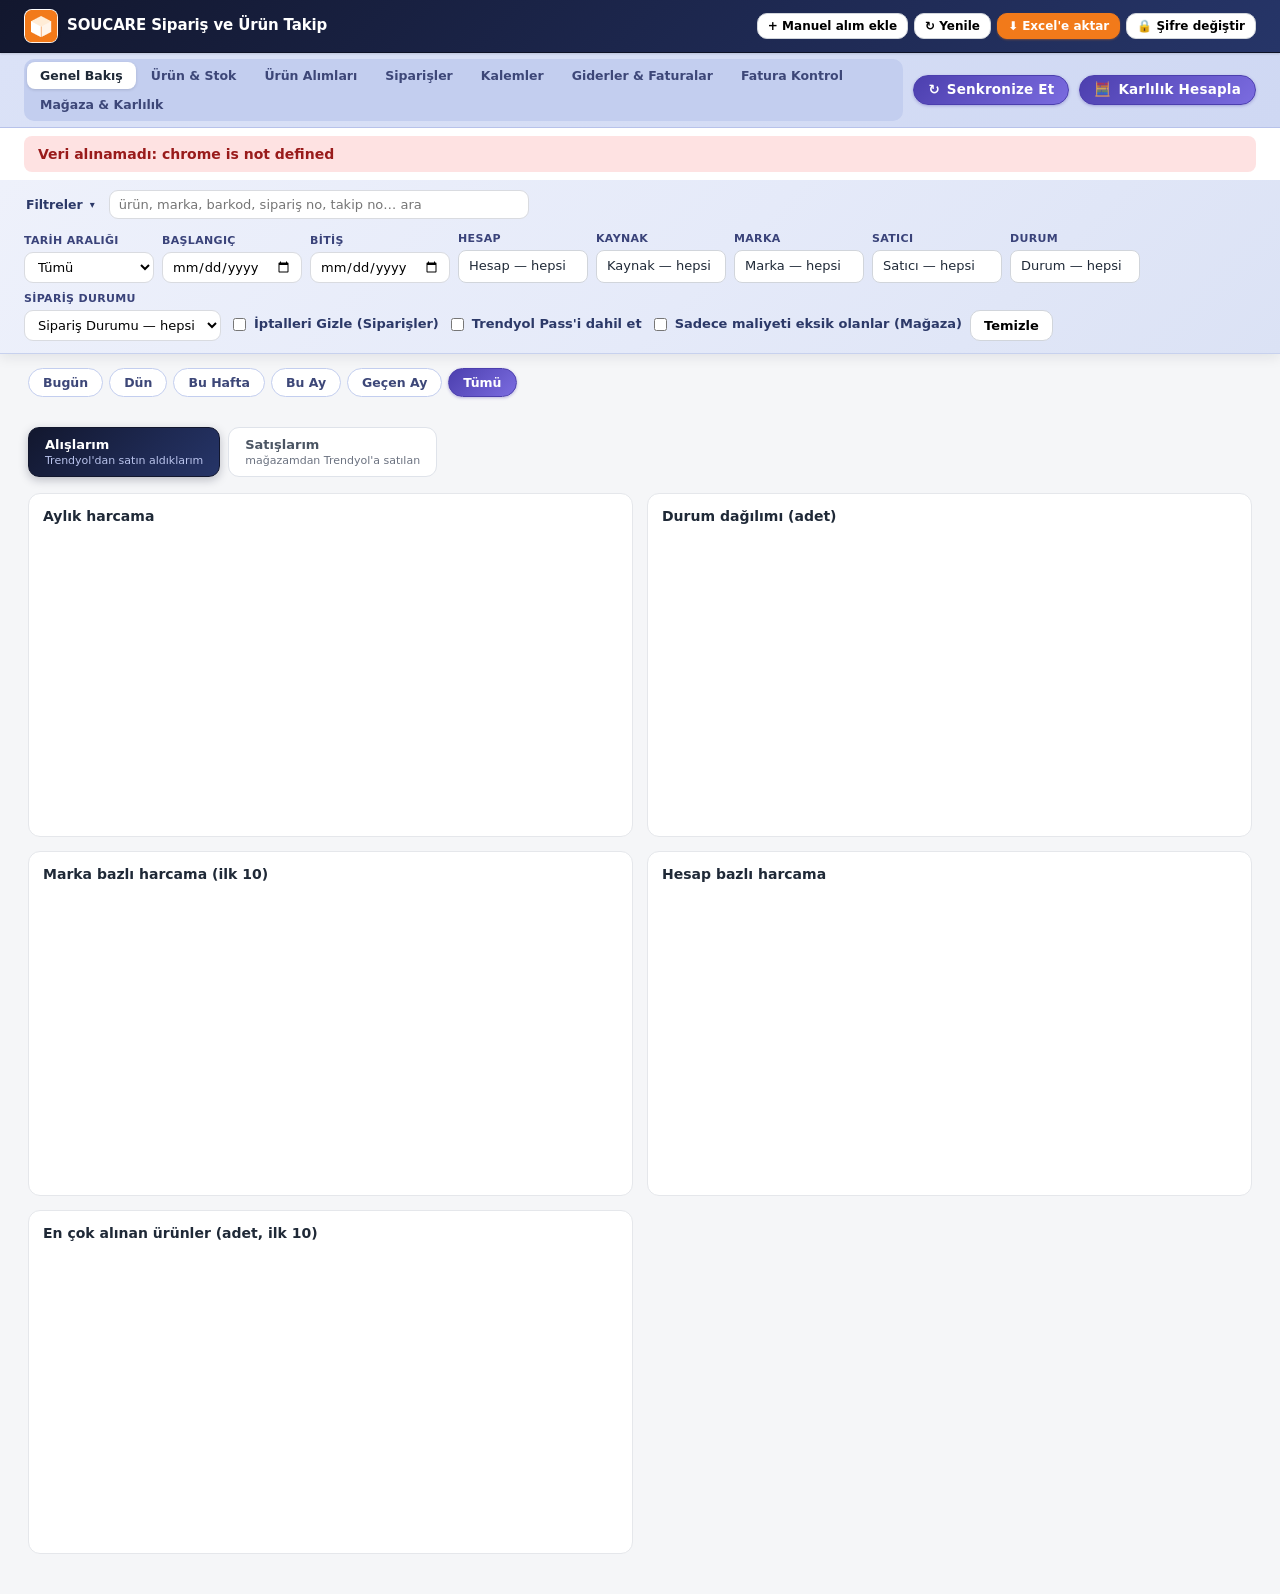
==== commit 3ab249f5: "Add files via upload" ====
--- a/dashboard.html
+++ b/dashboard.html
@@ -7,8 +7,8 @@
 <div class="page-head">
 <header class="top">
   <button id="brandHome" class="brand" type="button" title="Ana sayfaya dön">
-    <img src="logo.png" alt="" class="logo">
-    <div><h1>Sipariş ve Ürün Takip</h1><div id="sub" class="muted"></div></div>
+    <img src="logo.png" alt="SOUCARE" class="logo">
+    <div><h1>SOUCARE Sipariş ve Ürün Takip</h1><div id="sub" class="muted"></div></div>
   </button>
   <div class="actions">
     <button id="addManual" class="btn">+ Manuel alım ekle</button>
@@ -157,18 +157,49 @@
     <div class="tinfo" style="margin-bottom:10px">
       <div id="sellerSub" class="muted"></div>
     </div>
-    <section id="sellerCards" class="cards"></section>
-    <input type="file" id="orderCostsFile" accept=".xlsx,.xls" class="hide">
-    <!-- v12: Umit'in isteğiyle — bu sekmeye özel ayrı Marka/Ara kutusu kalmadı, üstteki tek genel
-         filtre panelini kullanıyor (Marka çoklu-seçim ve arama kutusu artık ürün adı/barkod/marka
-         üzerinden de arıyor). "Sadece maliyeti eksik olanlar" üstteki panelde tek başına kaldı. -->
-    <div class="charts" style="margin-bottom:16px">
-      <div class="chartbox"><h3>Tutar nereye gidiyor (tahmini, tüm mağaza)</h3><div class="ch"><canvas id="cProfitPie"></canvas></div></div>
-      <div class="chartbox"><h3>Aylık net kâr — tahmini / kesin</h3><div class="ch"><canvas id="cProfitTrend"></canvas></div></div>
-      <div class="chartbox"><h3>Marka bazlı net kâr (ilk 10)</h3><div class="ch"><canvas id="cSellerBrand"></canvas></div></div>
-      <div class="chartbox"><h3>En çok satan ürünler (adet, ilk 10)</h3><div class="ch"><canvas id="cSellerTop"></canvas></div></div>
-    </div>
-    <div id="tSeller"></div>
+    <nav class="subtabs" id="sellerSubtabs">
+      <button data-st="products" class="on">Ürünler &amp; Kârlılık <span class="muted">ürün bazlı stok, satış, kâr</span></button>
+      <button data-st="settlement">Hakediş Raporu <span class="muted">Trendyol'dan gelen hakediş kayıtları</span></button>
+    </nav>
+    <div id="seller-products" class="ovpane">
+      <section id="sellerCards" class="cards"></section>
+      <input type="file" id="orderCostsFile" accept=".xlsx,.xls" class="hide">
+      <!-- v12: Umit'in isteğiyle — bu sekmeye özel ayrı Marka/Ara kutusu kalmadı, üstteki tek genel
+           filtre panelini kullanıyor (Marka çoklu-seçim ve arama kutusu artık ürün adı/barkod/marka
+           üzerinden de arıyor). "Sadece maliyeti eksik olanlar" üstteki panelde tek başına kaldı. -->
+      <div class="charts" style="margin-bottom:16px">
+        <div class="chartbox"><h3>Tutar nereye gidiyor (tahmini, tüm mağaza)</h3><div class="ch"><canvas id="cProfitPie"></canvas></div></div>
+        <div class="chartbox"><h3>Aylık net kâr — tahmini / kesin</h3><div class="ch"><canvas id="cProfitTrend"></canvas></div></div>
+        <div class="chartbox"><h3>Marka bazlı net kâr (ilk 10)</h3><div class="ch"><canvas id="cSellerBrand"></canvas></div></div>
+        <div class="chartbox"><h3>En çok satan ürünler (adet, ilk 10)</h3><div class="ch"><canvas id="cSellerTop"></canvas></div></div>
+      </div>
+      <div id="tSeller"></div>
+    </div>
+    <div id="seller-settlement" class="ovpane hide">
+      <div class="tinfo" style="margin-bottom:10px">
+        <div id="settleSub" class="muted"></div>
+      </div>
+      <div class="tinfo" style="margin-bottom:8px">
+        <div class="muted">Tüm zamanlar — üstteki tarih filtresinden bağımsız</div>
+      </div>
+      <section id="settleTotalCards" class="cards"></section>
+      <div class="tinfo" style="margin:6px 0 8px">
+        <div class="muted">Seçili dönem</div>
+      </div>
+      <section id="settleCards" class="cards"></section>
+      <div class="f" style="max-width:420px;margin:0 0 14px">
+        <label>Sipariş No ile Ara</label>
+        <input type="search" id="settleOrderSearch" placeholder="sipariş numarasını yazın…">
+      </div>
+      <div id="settleOrderResult"></div>
+      <div class="charts" style="margin-bottom:16px">
+        <div class="chartbox" style="grid-column:1/-1"><h3>Aylık hakediş trendi</h3><div class="ch"><canvas id="cSettleTrend"></canvas></div></div>
+      </div>
+      <div class="tinfo" style="margin-bottom:10px">
+        <div class="muted">Teslim edildi ama hakedişi henüz gelmemiş siparişler</div>
+      </div>
+      <div id="settlePending"></div>
+    </div>
   </section>
 </main>
 
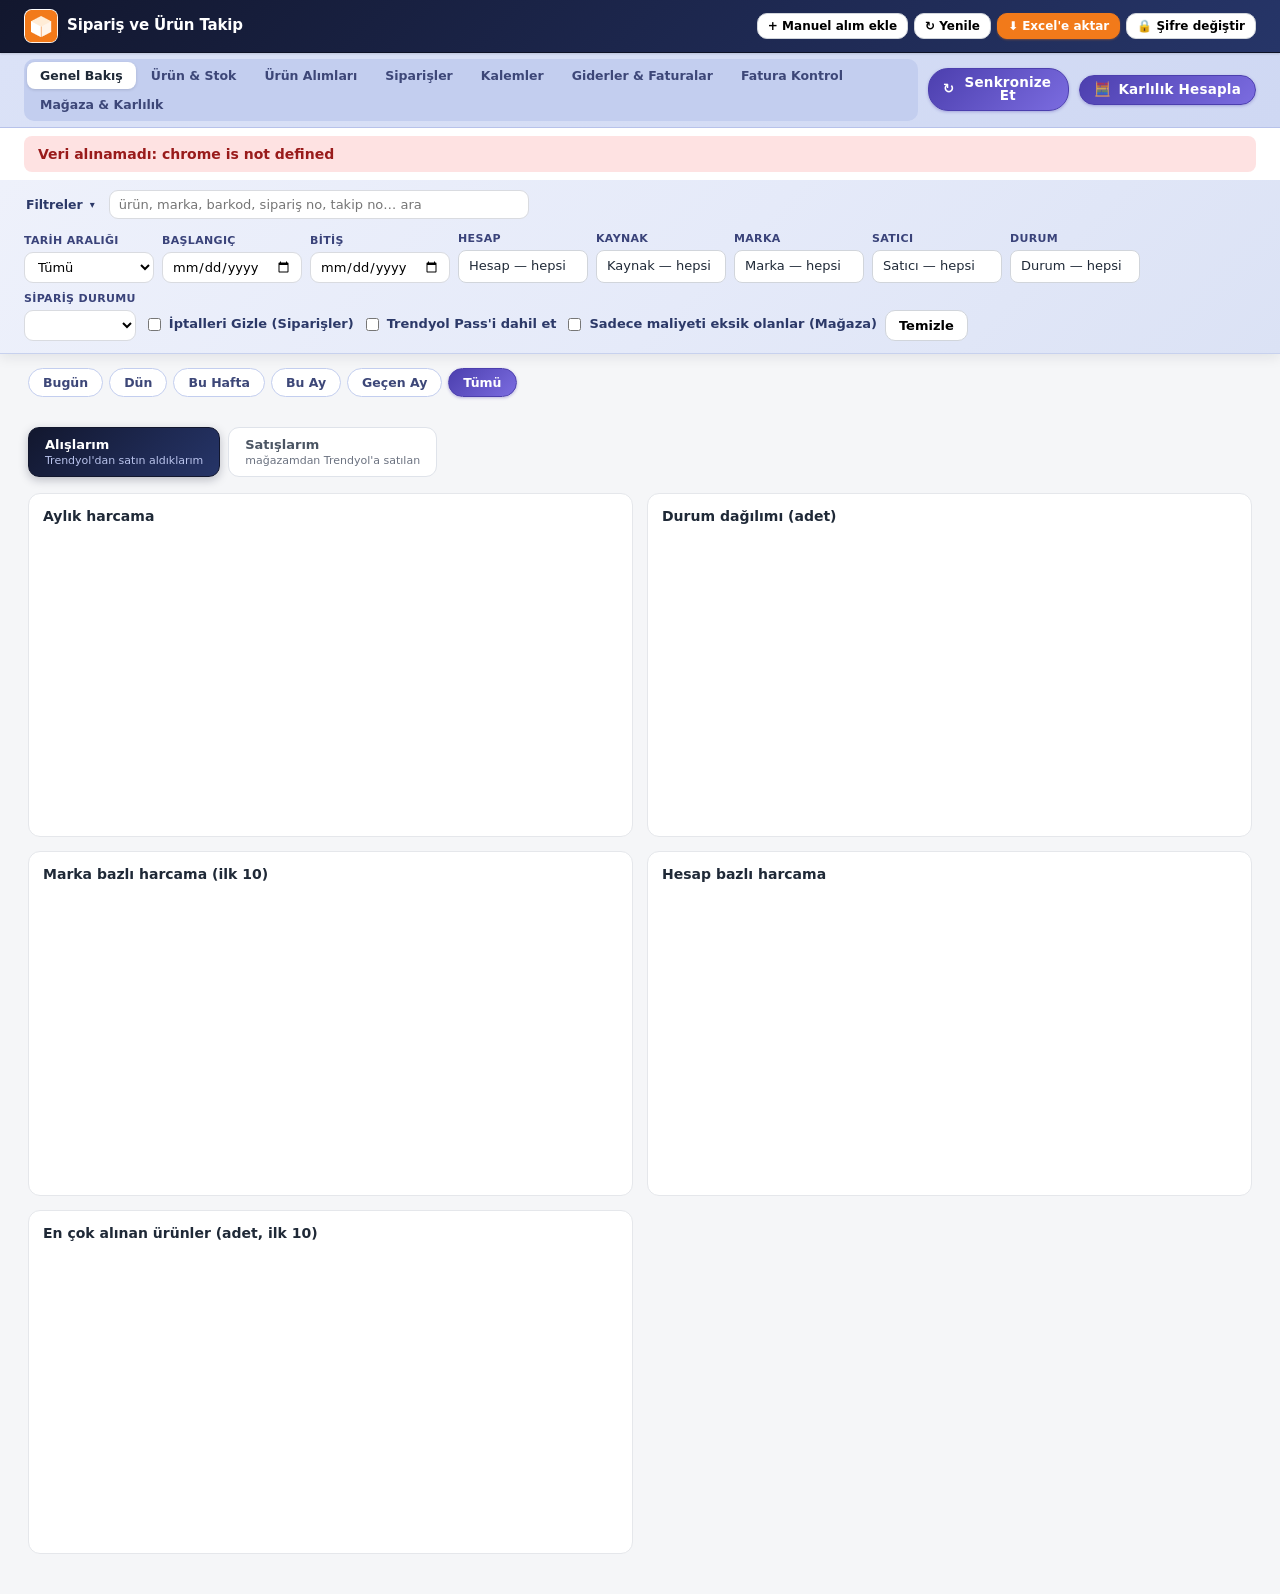
==== commit 6c9448a6: "Add files via upload" ====
--- a/dashboard.html
+++ b/dashboard.html
@@ -35,7 +35,10 @@
   <!-- v11: Umit'in isteğiyle — eskiden "Siparişler" ve "Mağaza & Karlılık" sekmelerinin içinde,
        aşağıda kaybolan iki ayrı buton vardı. Artık TEK, her zaman görünen (üst çubukta sabit)
        bir buton var; hangi sekmede olursan ol aynı mağaza senkronunu tetikliyor. -->
-  <button id="sellerSyncNow" class="icon-btn labeled" type="button" title="Trendyol mağaza verilerini şimdi senkronize et">↻ <span>Senkronize Et</span></button>
+  <div class="sync-btn-wrap">
+    <button id="sellerSyncNow" class="icon-btn labeled" type="button" title="Trendyol mağaza verilerini şimdi senkronize et">↻ <span>Senkronize Et</span></button>
+    <span id="sellerSyncTop" class="sync-top-status"></span>
+  </div>
   <button id="openProfitCalc" class="icon-btn labeled" type="button" title="Komisyon &amp; Kârlılık Hesapla">🧮 <span>Karlılık Hesapla</span></button>
 </div>
 <div id="banner" class="banner hide"></div>
--- a/dashboard.css
+++ b/dashboard.css
@@ -70,6 +70,10 @@
 .icon-btn.labeled{width:auto;height:auto;padding:7px 14px;gap:7px;border-radius:20px;font-size:13.5px;font-weight:700;color:#fff;background:linear-gradient(135deg,#4c3fae 0%,#7b6ce0 100%);border:1px solid #4c3fae;box-shadow:0 1px 3px rgba(76,63,174,.35)}
 .icon-btn.labeled span{color:#fff;font-weight:700;letter-spacing:.2px}
 .icon-btn.labeled:hover{background:linear-gradient(135deg,#453991 0%,#6e5fd6 100%);box-shadow:0 2px 8px rgba(76,63,174,.45)}
+/* v20 — "Senkronize Et" butonunun altında en son gerçek senkron zamanını gösteren küçük etiket
+   (sayfa yenileme/"Yenile" tuşuyla KARIŞTIRILMASIN diye — Umit'in isteği). */
+.sync-btn-wrap{display:flex;flex-direction:column;align-items:center;gap:2px}
+.sync-top-status{font-size:10.5px;color:#453991;font-weight:600;line-height:1.1;white-space:nowrap}
 .tabs button{padding:6px 13px;border:0;border-radius:8px;background:none;font-weight:700;color:#3d4778;cursor:pointer;font-size:12.5px;transition:background .15s ease,color .15s ease}
 .tabs button:hover:not(.on){color:#1f2937}
 .tabs button.on{color:#1f2937;background:#fff;box-shadow:0 1px 3px rgba(15,23,42,.15)}
